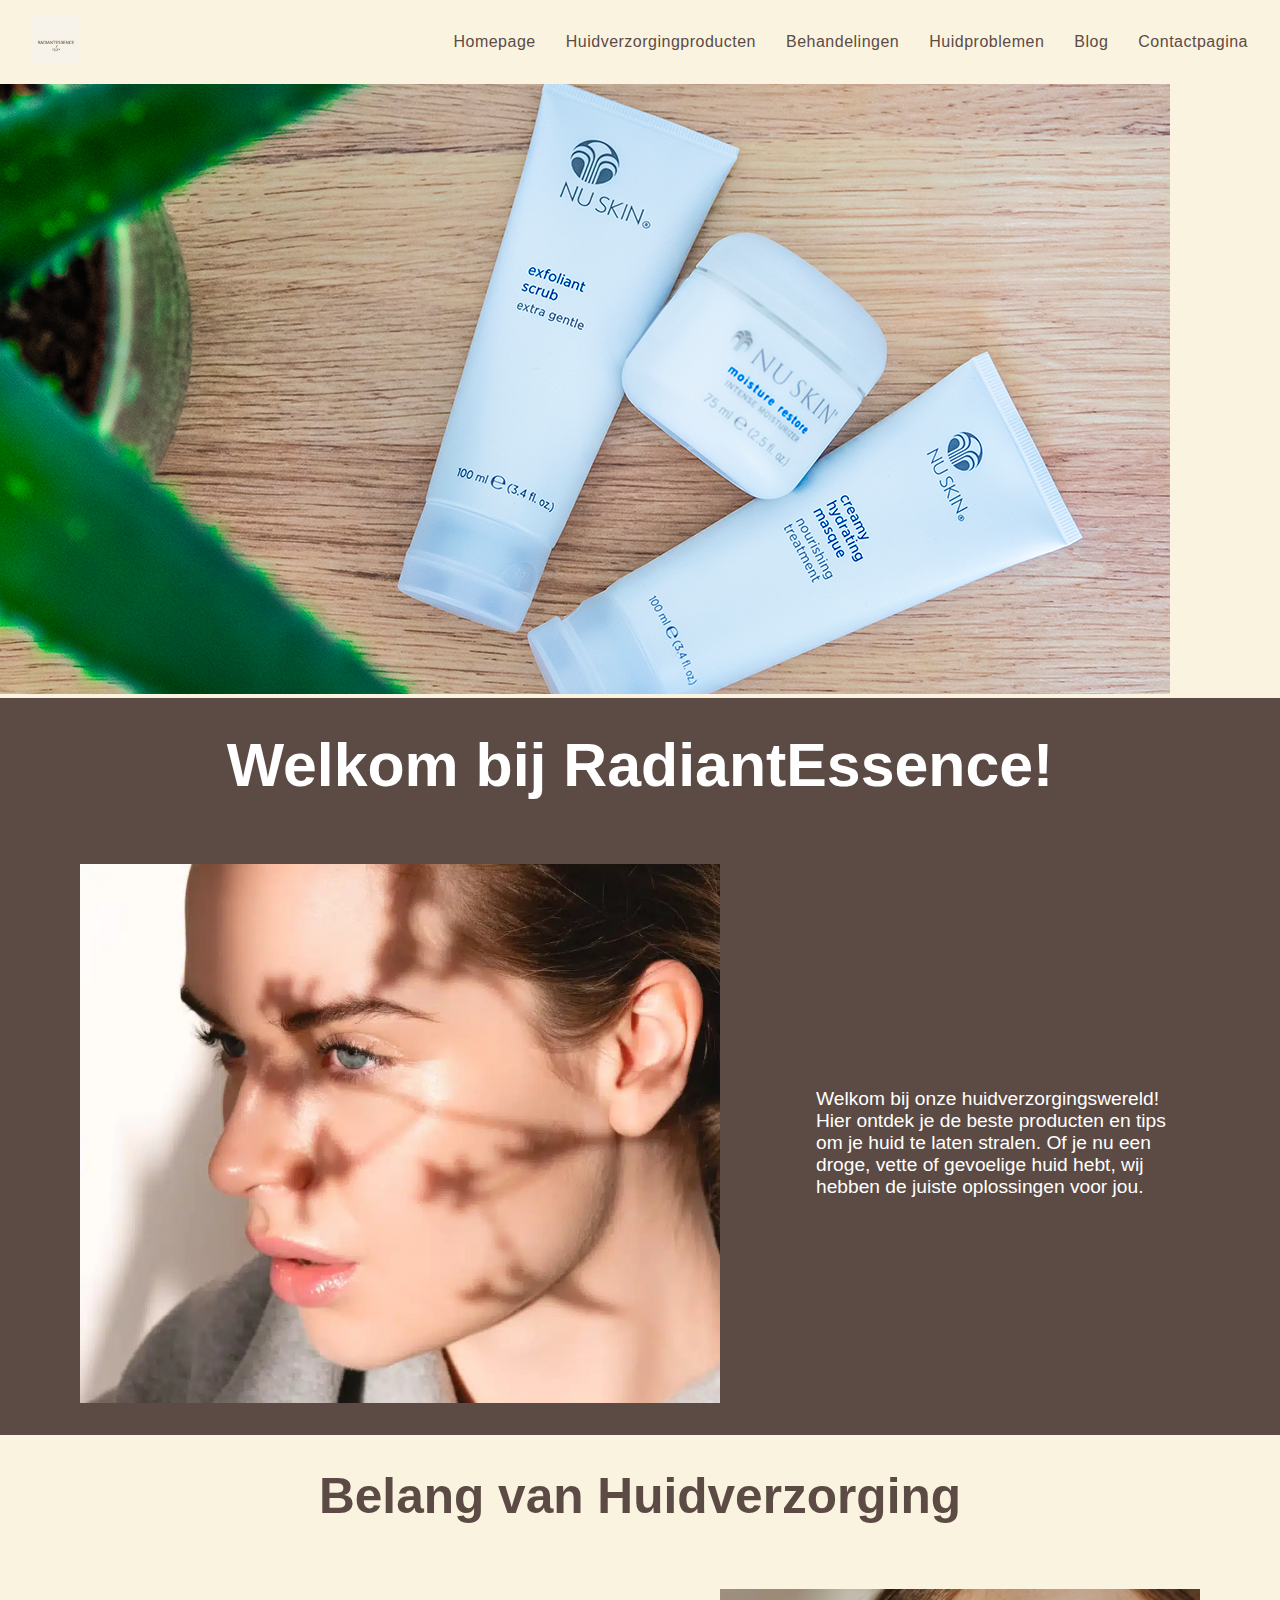
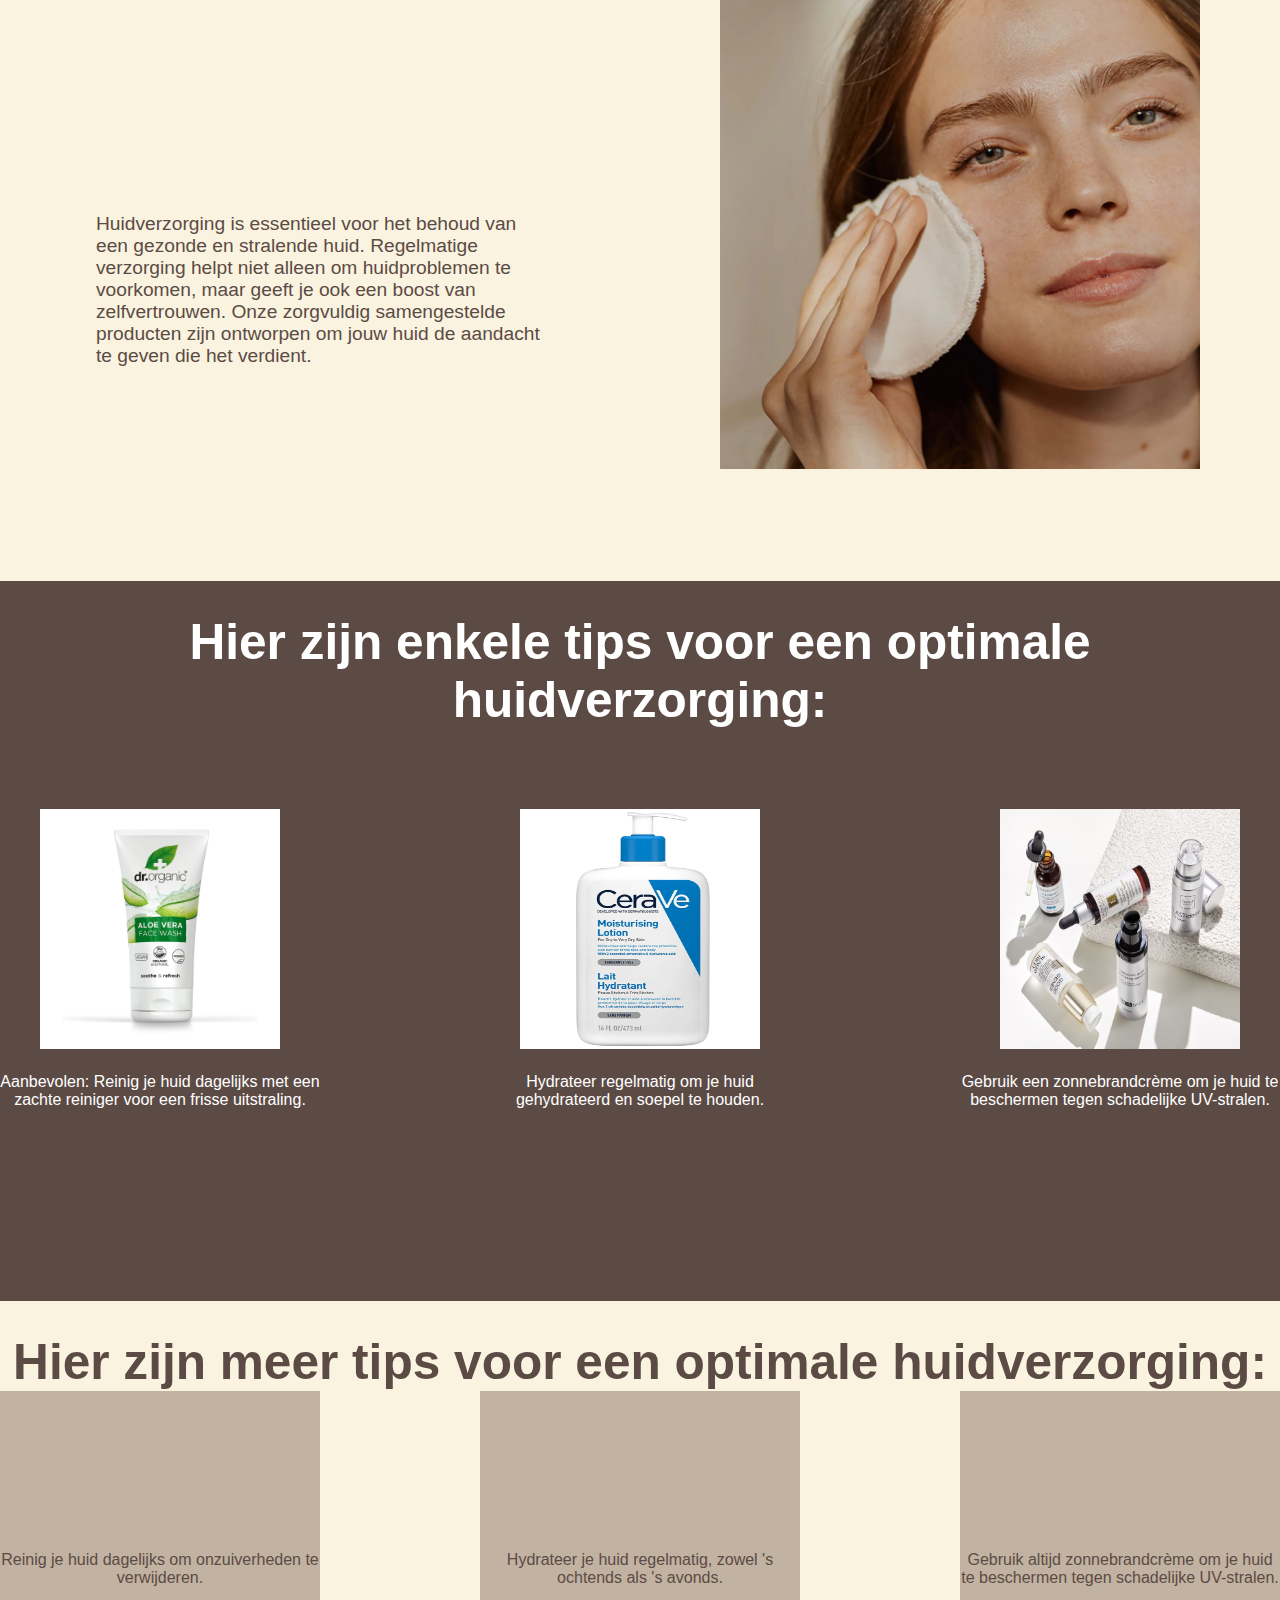
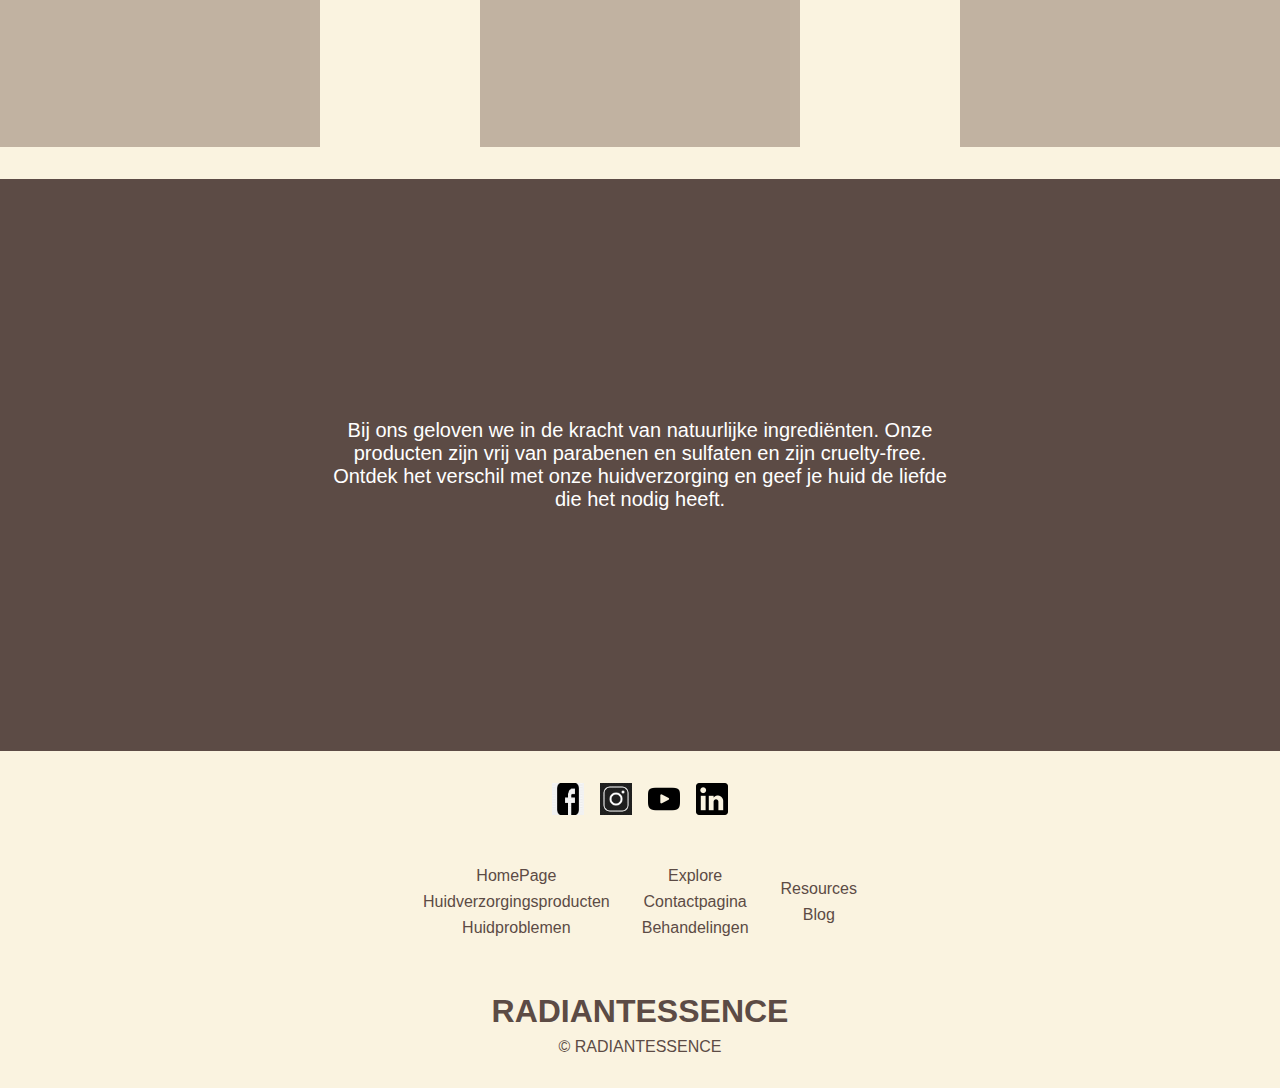
==== index.html @ f11d27d2 "Hello" ====
<!DOCTYPE html>
<html lang="en">
<head>
    <meta charset="UTF-8">
    <meta name="author" content="Your Name">
    <meta name="description" content="RadiantEssence website">
    <meta name="keywords" content="RadiantEssence, skincare, beauty, treatments, blog, contact">
    <meta name="viewport" content="width=device-width, initial-scale=1.0">
    <title>RadiantEssence</title>
    <link rel="stylesheet" href="css/indexstyle.css" type="text/css">
    <link rel="icon" href="img/9cff8f3db808e313619d4ae630f32a95 (1).png">
    <link href="https://fonts.googleapis.com/css2?family=Lora:wght@400;700&display=swap" rel="stylesheet">
</head>
<body>
    <!-- nav -->
    <nav id="mainmenu">          
            <figure class="logo">
                <a href="index.html"><img src="img/9cff8f3db808e313619d4ae630f32a95 (1).png" alt="RadiantEssence Logo" title="RadiantEssence Logo"></a>
            </figure>
            <ul class="nav-links">
                <li><a href="index.html">Homepage</a></li>
                <li><a href="Huidverzorgingproducten.html">Huidverzorgingproducten</a></li>
                <li><a href="Behandelingen.html">Behandelingen</a></li>
                <li><a href="Huidproblemen.html">Huidproblemen</a></li>
                <li><a href="Blog.html">Blog</a></li>
                <li><a href="Contactpagina.html">Contactpagina</a></li>
            </ul>
    </nav>  
    <!-- aside -->
     <aside> 
            <img src="img/9aa9b7d762623cd709b4825ca9b1121b.png" alt="aside_foto">
     </aside>
    <!-- Header-->
    <header class="hero">
        <h1>Welkom bij RadiantEssence!</h1>
        <figure class="image">
            <img src="img/6ca8e59b2b84d67cb17737a99ef91f11.png" alt="header_image">
            <p>Welkom bij onze huidverzorgingswereld! Hier ontdek je de beste producten en tips om je huid te laten stralen. Of je nu een droge, 
                vette of gevoelige huid hebt, wij hebben de juiste oplossingen voor jou.</p>
        </figure>
    </header>
    <!-- Importance of Skincare Section -->
    <section class="skincare-importance">
        <h2>Belang van Huidverzorging</h2>
        <figure class="image_skin">
            <p>Huidverzorging is essentieel voor het behoud van een gezonde en stralende huid. Regelmatige verzorging helpt niet alleen om huidproblemen te voorkomen, 
                maar geeft je ook een boost van zelfvertrouwen. 
                Onze zorgvuldig samengestelde producten zijn ontworpen om jouw huid de aandacht te geven die het verdient.</p>
            <img src="img/5d523033aa50c69d609e8ef409ae76ed.png" alt="Huidverzorging">
        </figure>
    </section>

    <!-- Skincare Tips Section -->
    <section class="tips">
        <h2>Hier zijn enkele tips voor een optimale huidverzorging:</h2>
        <article class="tips-grid">
            <figure class="tip-item">
                <img src="img/440bb18dda47fca14766ad269dd46a8b.png" alt="Product 1">
                <figcaption>Aanbevolen: Reinig je huid dagelijks met een zachte reiniger voor een frisse uitstraling.</figcaption>
            </figure>
            <figure class="tip-item">
                <img src="img/7617f461c7ea8e370bd646a98f7fe594.png" alt="Product 2">
                <figcaption>Hydrateer regelmatig om je huid gehydrateerd en soepel te houden.</figcaption>
            </figure>
            <figure class="tip-item">
                <img src="img/579ad9bda16d3f9eda70781ff24886f7 (1).png" alt="Product 3">
                <figcaption>Gebruik een zonnebrandcrème om je huid te beschermen tegen schadelijke UV-stralen.</figcaption>
            </figure>
        </article>
    </section>

    <!-- Skincare Optimale huidverzorgen Section -->
    <section class="tips-1">
        <h2>Hier zijn meer tips voor een optimale huidverzorging:</h2>
        <article class="tips-grid-1">
            <p class="tip-item-1">Reinig je huid dagelijks om onzuiverheden te verwijderen.</p>
            <p class="tip-item-1">Hydrateer je huid regelmatig, zowel 's ochtends als 's avonds.</p>
            <p class="tip-item-1">Gebruik altijd zonnebrandcrème om je huid te beschermen tegen schadelijke UV-stralen.</p>
        </article>
    </section>

    <!-- Last tips Section -->
    <section class="last-tip">
        <p class="last-tip-item">
            Bij ons geloven we in de kracht van natuurlijke ingrediënten.
            Onze producten zijn vrij van parabenen en sulfaten en zijn cruelty-free. 
            Ontdek het verschil met onze huidverzorging en geef je huid de liefde die het nodig heeft.
        </p>
    </section>
    <!-- Footer -->
    <footer id="company_footer">
        <section class="social-icons">
            <a href="#"><img src="img/icon_facebook.png" alt="Facebook"></a>
            <a href="#"><img src="img/icon_instagram.png" alt="Instagram"></a>
            <a href="#"><img src="img/icon_youtube.png" alt="YouTube"></a>
            <a href="#"><img src="img/icon_linkedin.png" alt="LinkedIn"></a>
        </section>
        <nav class="footer-links">
            <ul>
                <li class="section-title"><a href="index.html">HomePage</a></li>
                <li><a href="Huidverzorgingproducten.html">Huidverzorgingsproducten</a></li>
                <li><a href="Huidproblemen.html">Huidproblemen</a></li>
            </ul>
            <ul>
                <li class="section-title">Explore</li>
                <li><a href="Contactpagina.html">Contactpagina</a></li>
                <li><a href="Behandelingen.html">Behandelingen</a></li>
            </ul>
            <ul>
                <li class="section-title">Resources</li>
                <li><a href="Blog.html">Blog</a></li>
            </ul>
        </nav>
        <figure class="footer-logo">
            <figcaption>RADIANTESSENCE</figcaption>
            <p>&copy; RADIANTESSENCE</p>
        </figure>
    </footer>
</body>
</html>
---- css/indexstyle.css ----
:root {
    --primary-color: #FAF3E0;
    --secondary-color: #C1B2A1;
    --accent-color: #D7B9C31;
    --neutral-color-1: #FFFFFF;
    --neutral-color-2: #5C4B45;
    --font-size-h1: 3.8rem;
    --font-size-h2: 3.1rem;
    --font-size-h3: 2.4rem;
    --font-size-h4: 1.9rem;
    --font-size-h5: 1.6rem;
    --font-size-h6: 1.25rem;
    --font-size-h7: 0.88rem;
    --font-size-h8: 0.56rem;
    --font-size-mobile-h1: 1.5rem;
    --font-size-mobile-h2: 1.2rem;
    --font-size-mobile-h3: 0.94rem;
    --font-size-mobile-h4: 0.69rem;
    --font-size-mobile-h5: 0.56rem;
    --font-size-mobile-h6: 0.44rem;
    --table-border: 2px solid var(--accent-color);
    --main-font: "Open Sans", sans-serif;
    --heading-font: "Montserrat", sans-serif;
    --font-style: normal;
    --font-weight: 400;

}

* {
    margin: 0;
    padding: 0;
    box-sizing: border-box;
    font-family: var(--main-font);
}
html {
    font-size: 16px; /* Set base font-size for easier scaling */
}

body {
    font-family: var(--main-font);
    margin: 0;
    padding: 0;
    background-color: var(--primary-color);
}


nav {
    display: flex;
    justify-content: space-between;
    align-items: center;
    padding: 1rem 2rem;
}

footer {
    background-color: var(--primary-color);
    padding: 2rem 0;
    text-align: center;
    color: var(--neutral-color-2);
}

/* Styling the logo with figure and figcaption */
.logo {
    display: flex;
    align-items: center;
    margin: 0;
}

.logo img {
    width: 3rem;
    height: 3rem;
    margin-right: 0.625rem; 
}

.logo figcaption {
    font-size: 1.5rem;
    font-weight: 700;
    color: var(--neutral-color-2);
    text-transform: uppercase;
}

.nav-links {
    list-style: none;
    display: flex;
    gap: 1.875rem;
}

.nav-links li {
    display: inline;
}

.nav-links a {
    text-decoration: none;
    color: var(--neutral-color-2);
    font-size: 1rem;
    letter-spacing: 0.03125rem;
    transition: color 0.3s ease;
}

.nav-links a:hover {
    color: var(--accent-color);
}

/* Hero Section */
.hero {
    background-size: cover;
    background-color: #5C4B45;
    color: var(--neutral-color-1);
    padding: 2em 0;
}

.hero > figure > img {
    width: 40em;
    height: auto;
    padding: 4em 0 0 0;
    margin-left: 5em;
}

.hero > figure {
    display: flex;
}

.hero > h1 {
    font-size: var(--font-size-h1);
    background-position: center;
    text-align: center;
}

.hero > figure > p {
    font-size: 1.2em;
    background-position: center;
    margin: 15em 5em 0 5em;
}

/* Skincare Importance Section */
.skincare-importance {
    background-size: cover;
    color: var(--neutral-color-2);
    padding: 2em 0;
    background-color: var(--primary-color);
}
.skincare-importance > figure{
    display: flex;
}
.skincare-importance > figure >img {
    width: 40em;
    height: auto;
    padding: 4em 5em 5em 5em;
}

.skincare-importance > h2 {
    font-size: var(--font-size-h2);
    background-position: center;
    text-align: center;
}

.skincare-importance > figure > p{
    font-size: 1.2em;
    background-position: center;
    margin: 15em 5em 0 5em;
}

/* Skincare Tips Section */
.tips {
    background-color: var(--neutral-color-2);
    background-size: cover;
    text-align: center;
    padding: 2em 0;
}

.tips > h2 {
    color: var(--neutral-color-1);
    font-size: var(--font-size-h2);
    background-position: center;
    text-align: center;
}

.tips-grid {
    display: flex;
    justify-content: center;
    gap: 10em;
}

.tip-item {
    padding: 5em 0 10em 0;
    width: 20em;
    text-align: center;
    color: var(--neutral-color-1);
}

.tip-item img {
    width: 15em;
    height: 15em;
    margin-bottom: 20px;
} 

/* Skincare andere Tips Section */
.tips-1 {
    background-color: var(--primary-color);
    background-size: cover;
    text-align: center;
    padding: 2em 0;
}

.tips-1 > h2 {
    color: var(--neutral-color-2);
    font-size: var(--font-size-h2);
    background-position: center;
    text-align: center;
}

.tips-grid-1 {
    display: flex;
    justify-content: center;
    gap: 10em;
    background-color: var(--primary-color);
}

.tip-item-1 {
    padding: 10em 0 10em 0;
    width: 20em;
    text-align: center;
    color: var(--neutral-color-2);
    background-color: var(--secondary-color);
}

/* Last tips Section */
.last-tip {
    background-color: var(--neutral-color-2);
    background-size: cover;
    text-align: center;
    padding: 15em 20em 15em 20em;
}

.last-tip > p {
    color: var(--neutral-color-1);
    font-size: var(--font-size-h6);
    background-position: center;
    text-align: center;
}

/* Social Icons */
.social-icons {
    display: flex;
    justify-content: center;
    gap: 1rem;
    margin-bottom: 2rem;
}

.social-icons img {
    width: 2rem;
    height: 2rem;
}

/* Footer Links */
.footer-links {
    display: flex;
    justify-content: center;
    gap: 2rem;
    margin-bottom: 2rem;
}

.footer-links ul {
    list-style: none;
}

.footer-links li {
    margin-bottom: 0.5rem;
}

.footer-links strong {
    font-size: 1.125rem;
    color: var(--neutral-color-2);
}

.footer-links a {
    text-decoration: none;
    color: var(--neutral-color-2);
    font-size: 1rem;
    transition: color 0.3s ease;
}

.footer-links a:hover {
    color: var(--accent-color);
}

/* Footer Logo */
.footer-logo {
    text-align: center;
}

.footer-logo figcaption {
    font-size: 2rem;
    font-weight: 700;
    margin-bottom: 0.5rem;
    color: var(--neutral-color-2);
}

/* Responsive Design */
@media (max-width: 48em) { /* 768px equivalent */

    /* General Body Padding */
    body {
        padding: 1em;
    }

    /* Navbar adjustments */
    nav {
        flex-direction: column;
        align-items: flex-start;
        padding: 0.5em 1em;
    }

    .nav-links {
        flex-direction: column;
        gap: 1em;
    }

    /* Hero Section adjustments */
    .hero {
        padding: 1em 0;
        text-align: center;
    }

    .hero > figure > img {
        width: 100%;
        height: auto;
        margin: 1em 0;
    }

    .hero > h1 {
        font-size: var(--font-size-h1);
    }

    .hero > figure > p {
        font-size: var(--font-size-h5);
        margin: 1em;
    }

    /* Skincare Importance Section */
    .skincare-importance {
        padding: 1em 0;
        text-align: center;
    }

    .skincare-importance > figure > img {
        width: 100%;
        height: auto;
        padding: 1em;
    }

    .skincare-importance > h2 {
        font-size: var(--font-size-h2);
    }

    .skincare-importance > figure > p {
        font-size: var(--font-size-h5);
        margin: 1em;
    }

    /* Tips Section adjustments */
    .tips-grid, .tips-grid-1 {
        flex-direction: column;
        gap: 1em;
    }

    .tip-item, .tip-item-1 {
        width: 100%;
        padding: 1em;
    }

    .tip-item img, .tip-item-1 img {
        width: 100%;
        height: auto;
        margin-bottom: 1em;
    }

    /* Last Tips Section adjustments */
    .last-tip {
        padding: 2em;
        font-size: var(--font-size-h5);
    }

    /* Footer adjustments */
    .footer-links {
        flex-direction: column;
        align-items: center;
        gap: 1em;
    }

    .social-icons {
        justify-content: center;
        margin-bottom: 1em;
    }

    /* Footer Logo adjustments */
    .footer-logo figcaption {
        font-size: var(--font-size-h3);
        margin-bottom: 0.5em;
    }
}
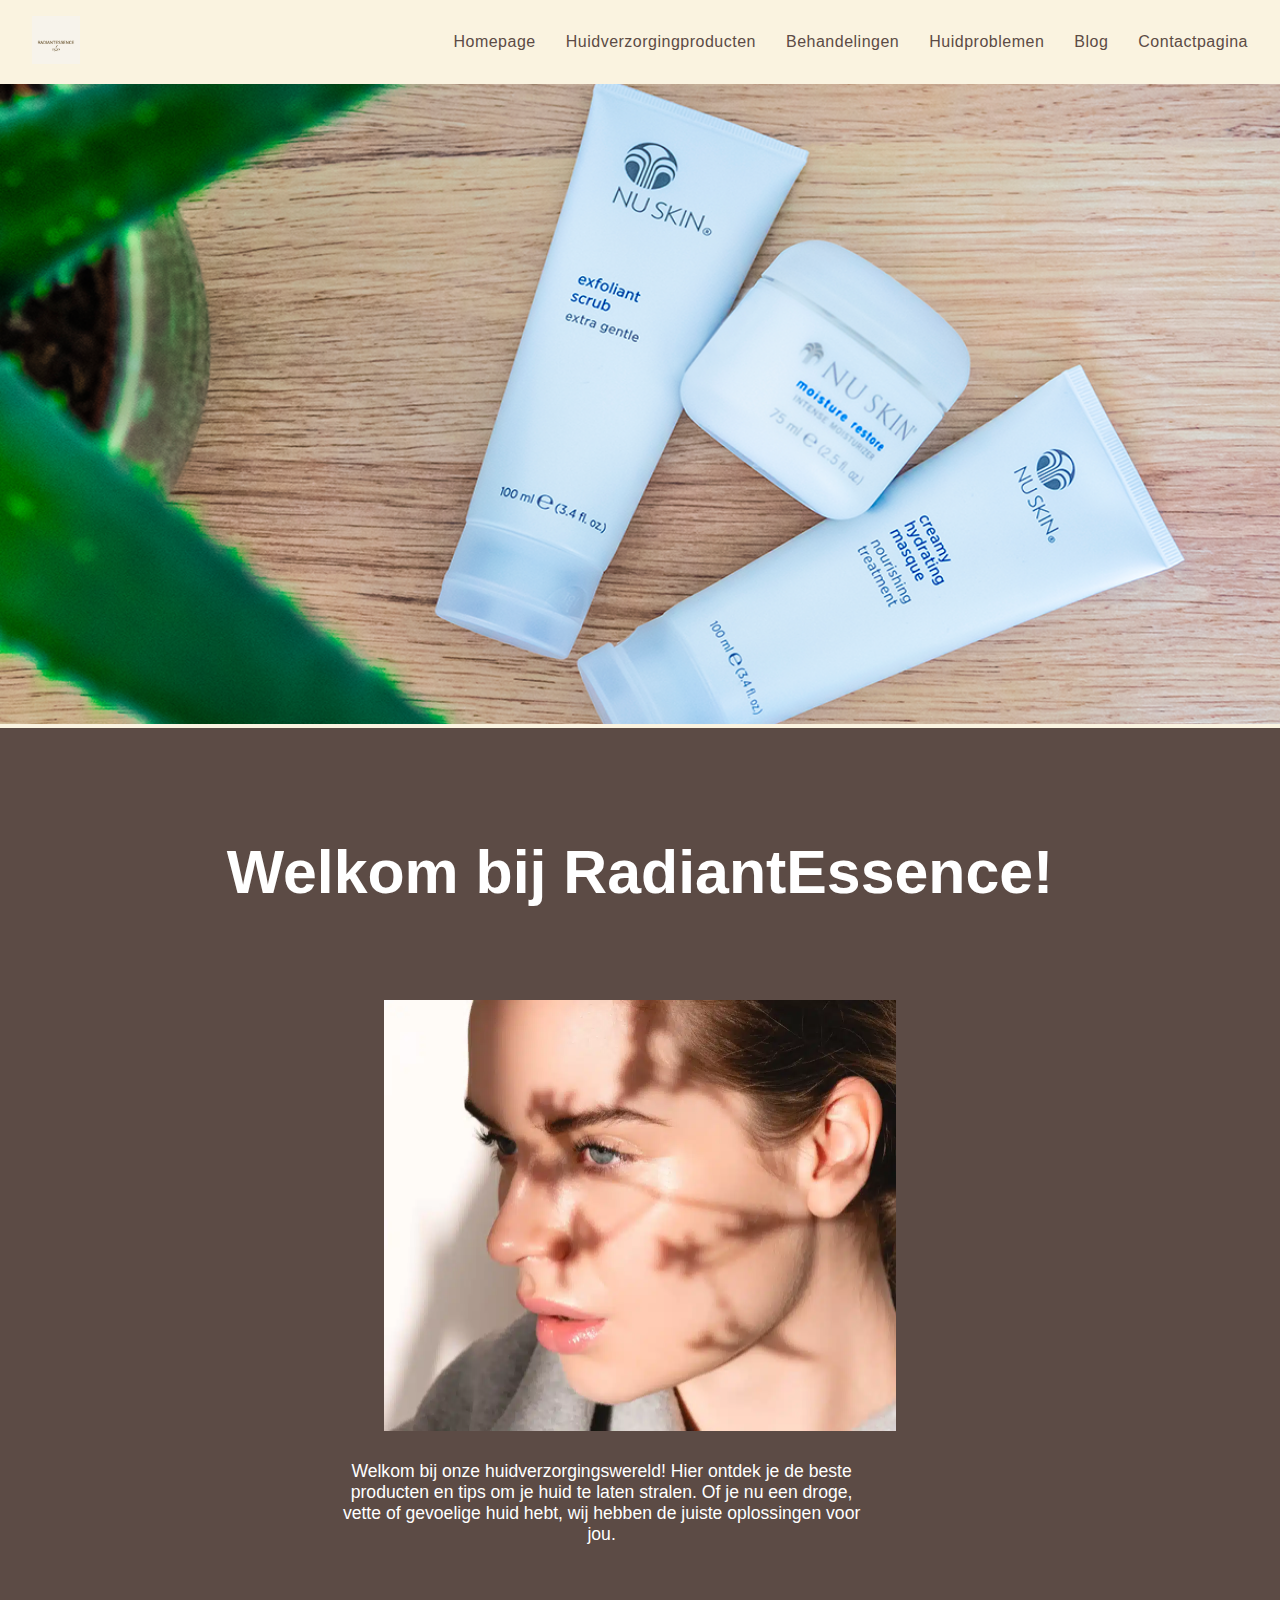
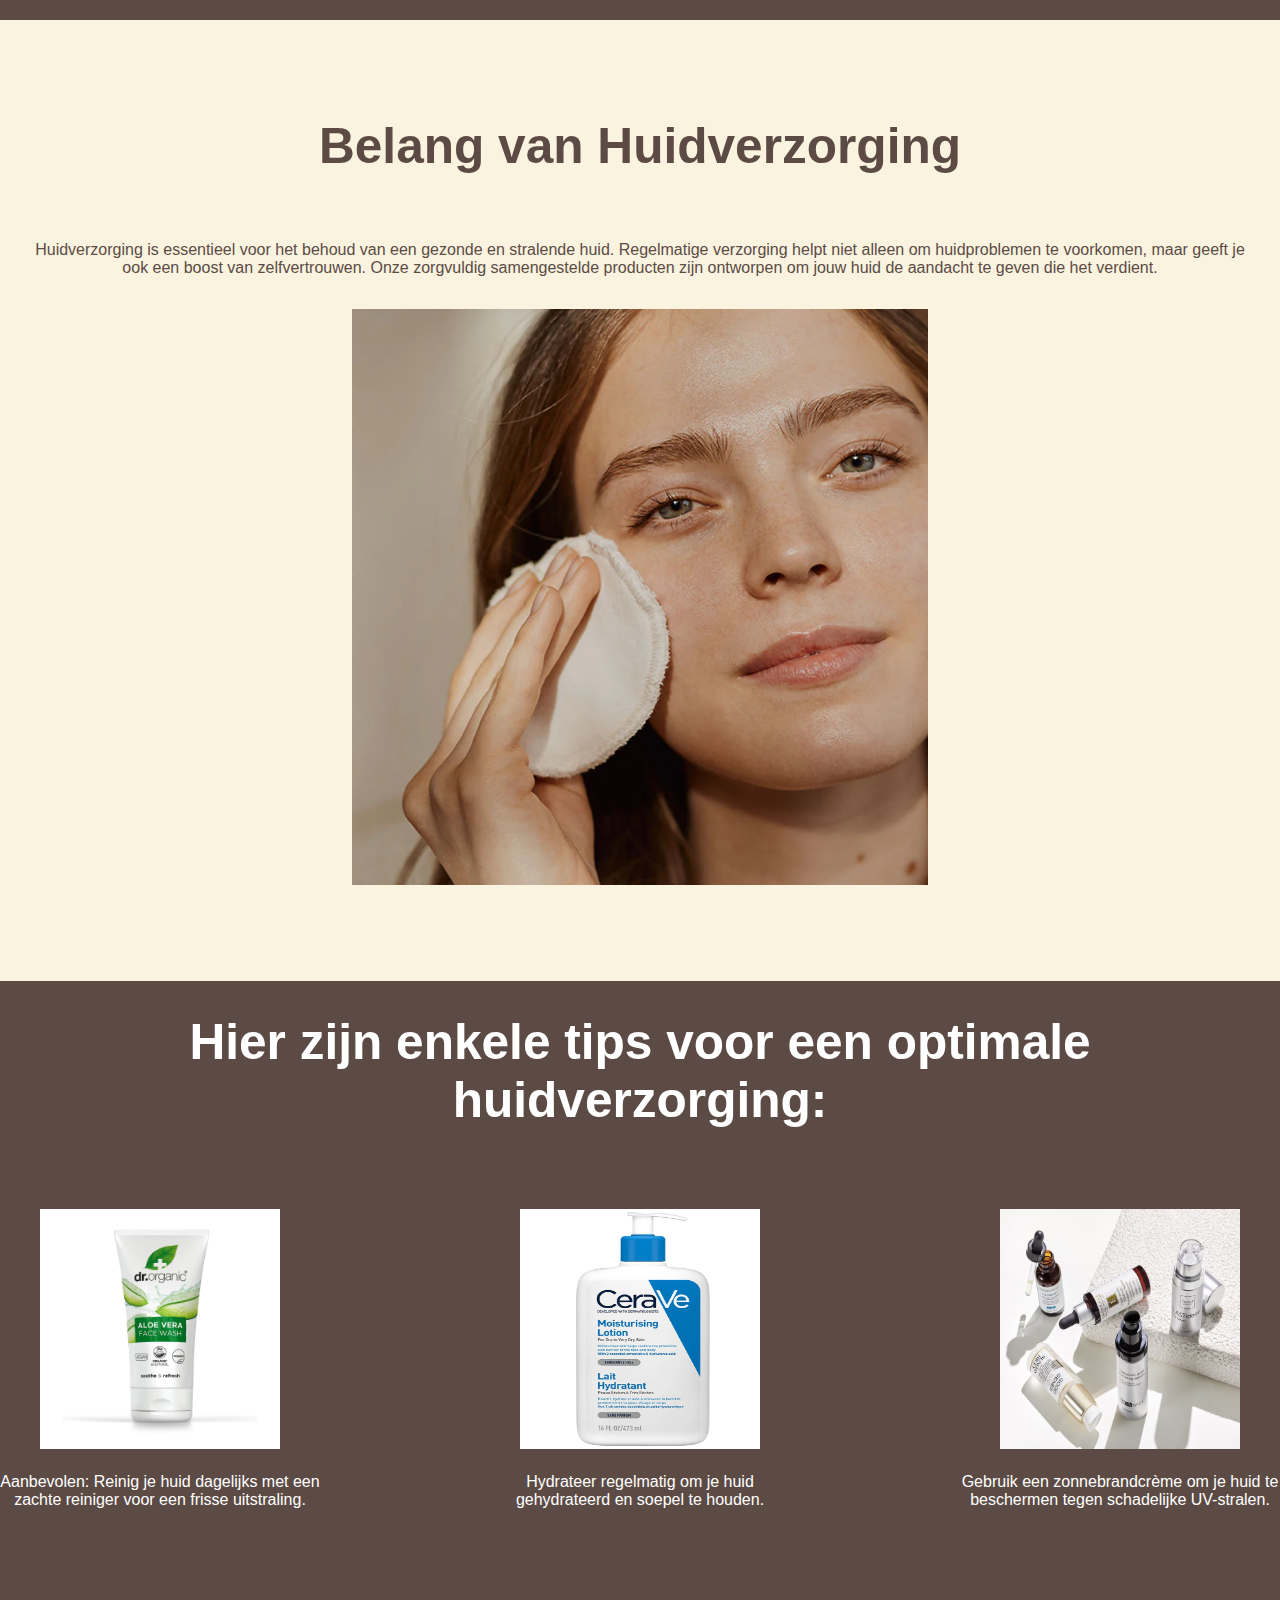
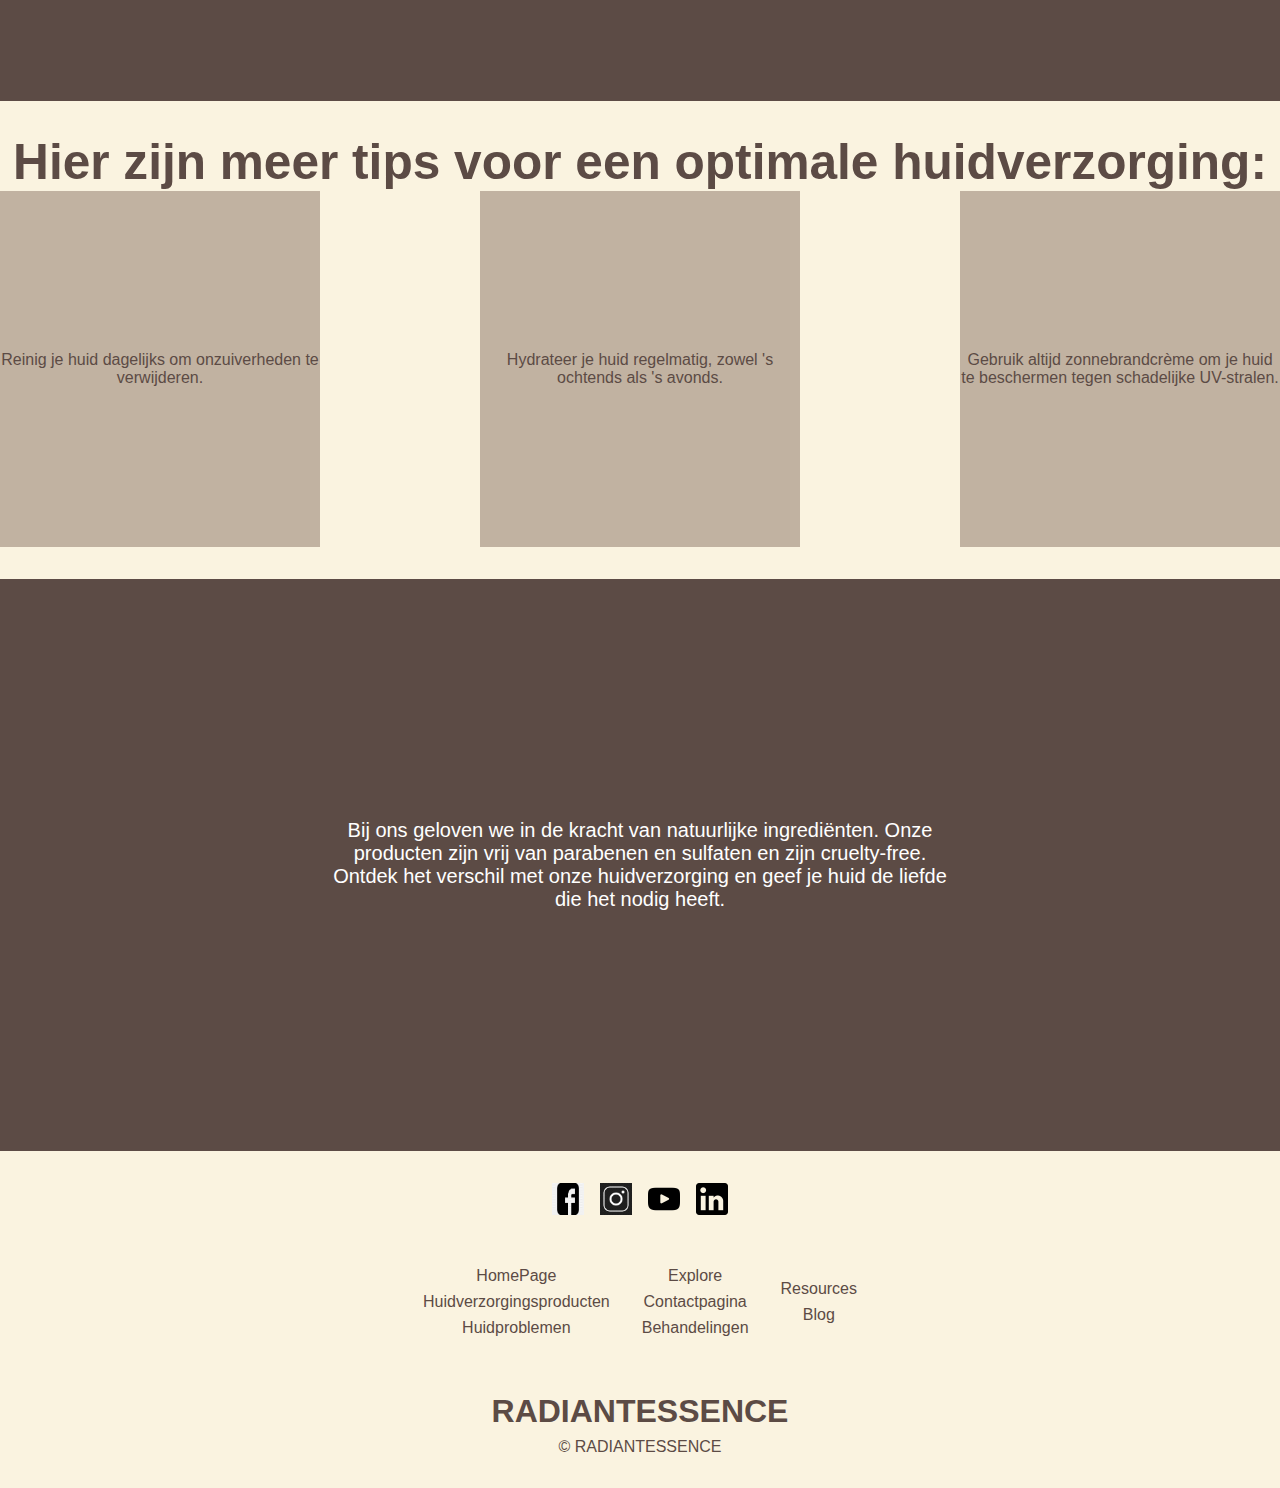
==== commit 13224cb9: "Updates" ====
--- a/index.html
+++ b/index.html
@@ -26,10 +26,10 @@
                 <li><a href="Contactpagina.html">Contactpagina</a></li>
             </ul>
     </nav>  
-    <!-- aside -->
-     <aside> 
-            <img src="img/9aa9b7d762623cd709b4825ca9b1121b.png" alt="aside_foto">
-     </aside>
+    <!-- Header pic -->
+     <section class="head-pic">
+            <img src="img/9aa9b7d762623cd709b4825ca9b1121b.png" alt="head-pic">
+     </section>
     <!-- Header-->
     <header class="hero">
         <h1>Welkom bij RadiantEssence!</h1>
--- a/css/indexstyle.css
+++ b/css/indexstyle.css
@@ -99,64 +99,66 @@
 .nav-links a:hover {
     color: var(--accent-color);
 }
-
+/*Head pic*/
+.head-pic img {
+    width: 100%;
+    height: auto;
+    max-height: 40em;
+}
 /* Hero Section */
 .hero {
-    background-size: cover;
     background-color: #5C4B45;
     color: var(--neutral-color-1);
-    padding: 2em 0;
+    padding: 3em 1em;
+    text-align: center; 
+    display: flex;
+    flex-direction: column;
+    align-items: center;
 }
 
 .hero > figure > img {
-    width: 40em;
+    width: 80%;
+    max-width: 40em; 
     height: auto;
-    padding: 4em 0 0 0;
-    margin-left: 5em;
-}
-
-.hero > figure {
-    display: flex;
+    padding: 2em 0 0 0;
 }
 
 .hero > h1 {
     font-size: var(--font-size-h1);
-    background-position: center;
-    text-align: center;
+    margin: 1em 0;
 }
 
 .hero > figure > p {
-    font-size: 1.2em;
-    background-position: center;
-    margin: 15em 5em 0 5em;
+    font-size: 1.1em;
+    margin: 1.5em 1em;
+    max-width: 30em;
 }
 
 /* Skincare Importance Section */
 .skincare-importance {
-    background-size: cover;
-    color: var(--neutral-color-2);
-    padding: 2em 0;
-    background-color: var(--primary-color);
-}
-.skincare-importance > figure{
-    display: flex;
-}
-.skincare-importance > figure >img {
-    width: 40em;
+    color: var(--neutral-color-2);
+    padding: 3em 1em;
+    background-color: var(--primary-color);
+    text-align: center;
+}
+
+.skincare-importance > figure {
+    display: flex;
+    flex-direction: column;
+    align-items: center;
+    padding: 1em;
+}
+
+.skincare-importance > figure > img {
+    width: 80%;
+    max-width: 40em;
     height: auto;
-    padding: 4em 5em 5em 5em;
+    padding: 2em;
 }
 
 .skincare-importance > h2 {
     font-size: var(--font-size-h2);
-    background-position: center;
-    text-align: center;
-}
-
-.skincare-importance > figure > p{
-    font-size: 1.2em;
-    background-position: center;
-    margin: 15em 5em 0 5em;
+    margin: 1em;
 }
 
 /* Skincare Tips Section */
@@ -300,7 +302,7 @@
 
     /* General Body Padding */
     body {
-        padding: 1em;
+        padding: 0.5em;
     }
 
     /* Navbar adjustments */
@@ -315,48 +317,26 @@
         gap: 1em;
     }
 
-    /* Hero Section adjustments */
-    .hero {
-        padding: 1em 0;
-        text-align: center;
+    .hero > h1 {
+        font-size: 1.8rem;
     }
 
     .hero > figure > img {
-        width: 100%;
-        height: auto;
-        margin: 1em 0;
-    }
-
-    .hero > h1 {
-        font-size: var(--font-size-h1);
+        width: 20em;
     }
 
     .hero > figure > p {
-        font-size: var(--font-size-h5);
-        margin: 1em;
-    }
-
-    /* Skincare Importance Section */
-    .skincare-importance {
-        padding: 1em 0;
-        text-align: center;
+        font-size: 1rem;
+        margin: 1em 1em;
+    }
+
+    .skincare-importance > h2 {
+        font-size: 1.6rem;
     }
 
     .skincare-importance > figure > img {
-        width: 100%;
-        height: auto;
-        padding: 1em;
-    }
-
-    .skincare-importance > h2 {
-        font-size: var(--font-size-h2);
-    }
-
-    .skincare-importance > figure > p {
-        font-size: var(--font-size-h5);
-        margin: 1em;
-    }
-
+        width: 20em;
+    }
     /* Tips Section adjustments */
     .tips-grid, .tips-grid-1 {
         flex-direction: column;
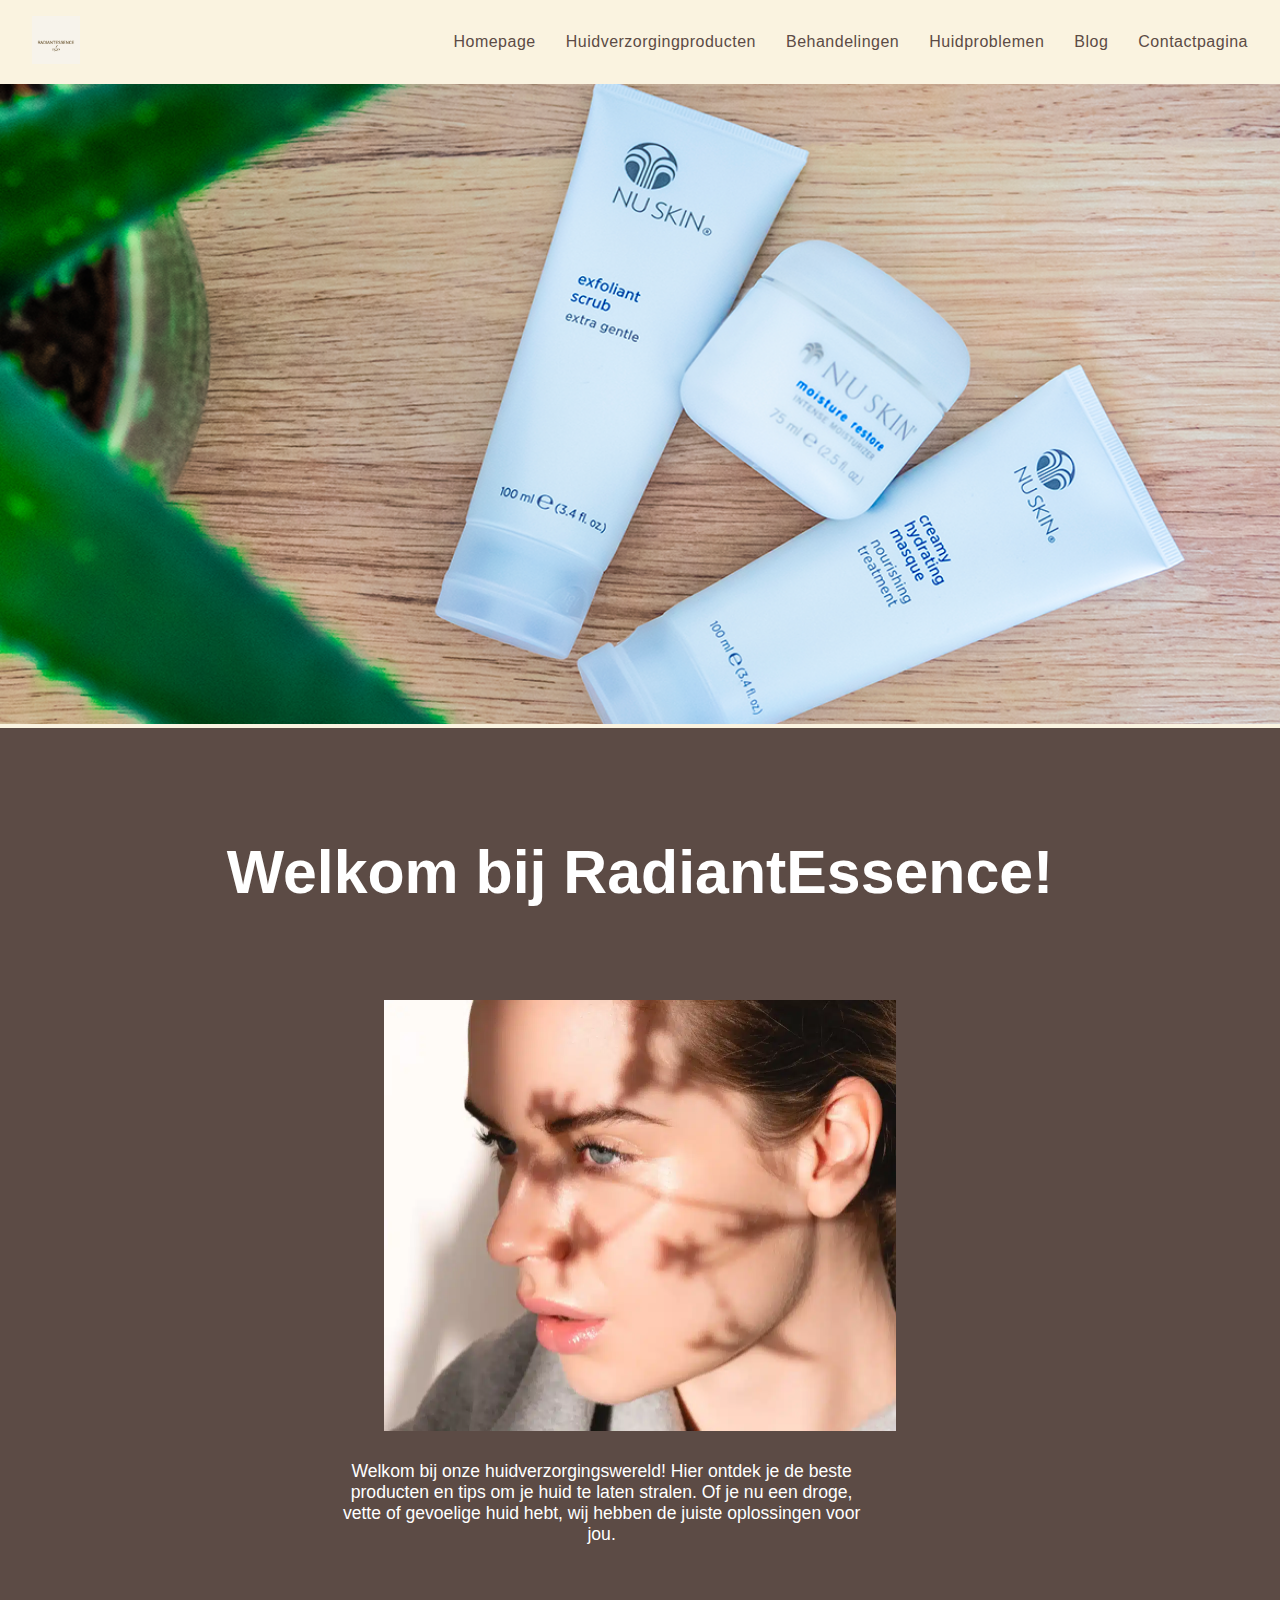
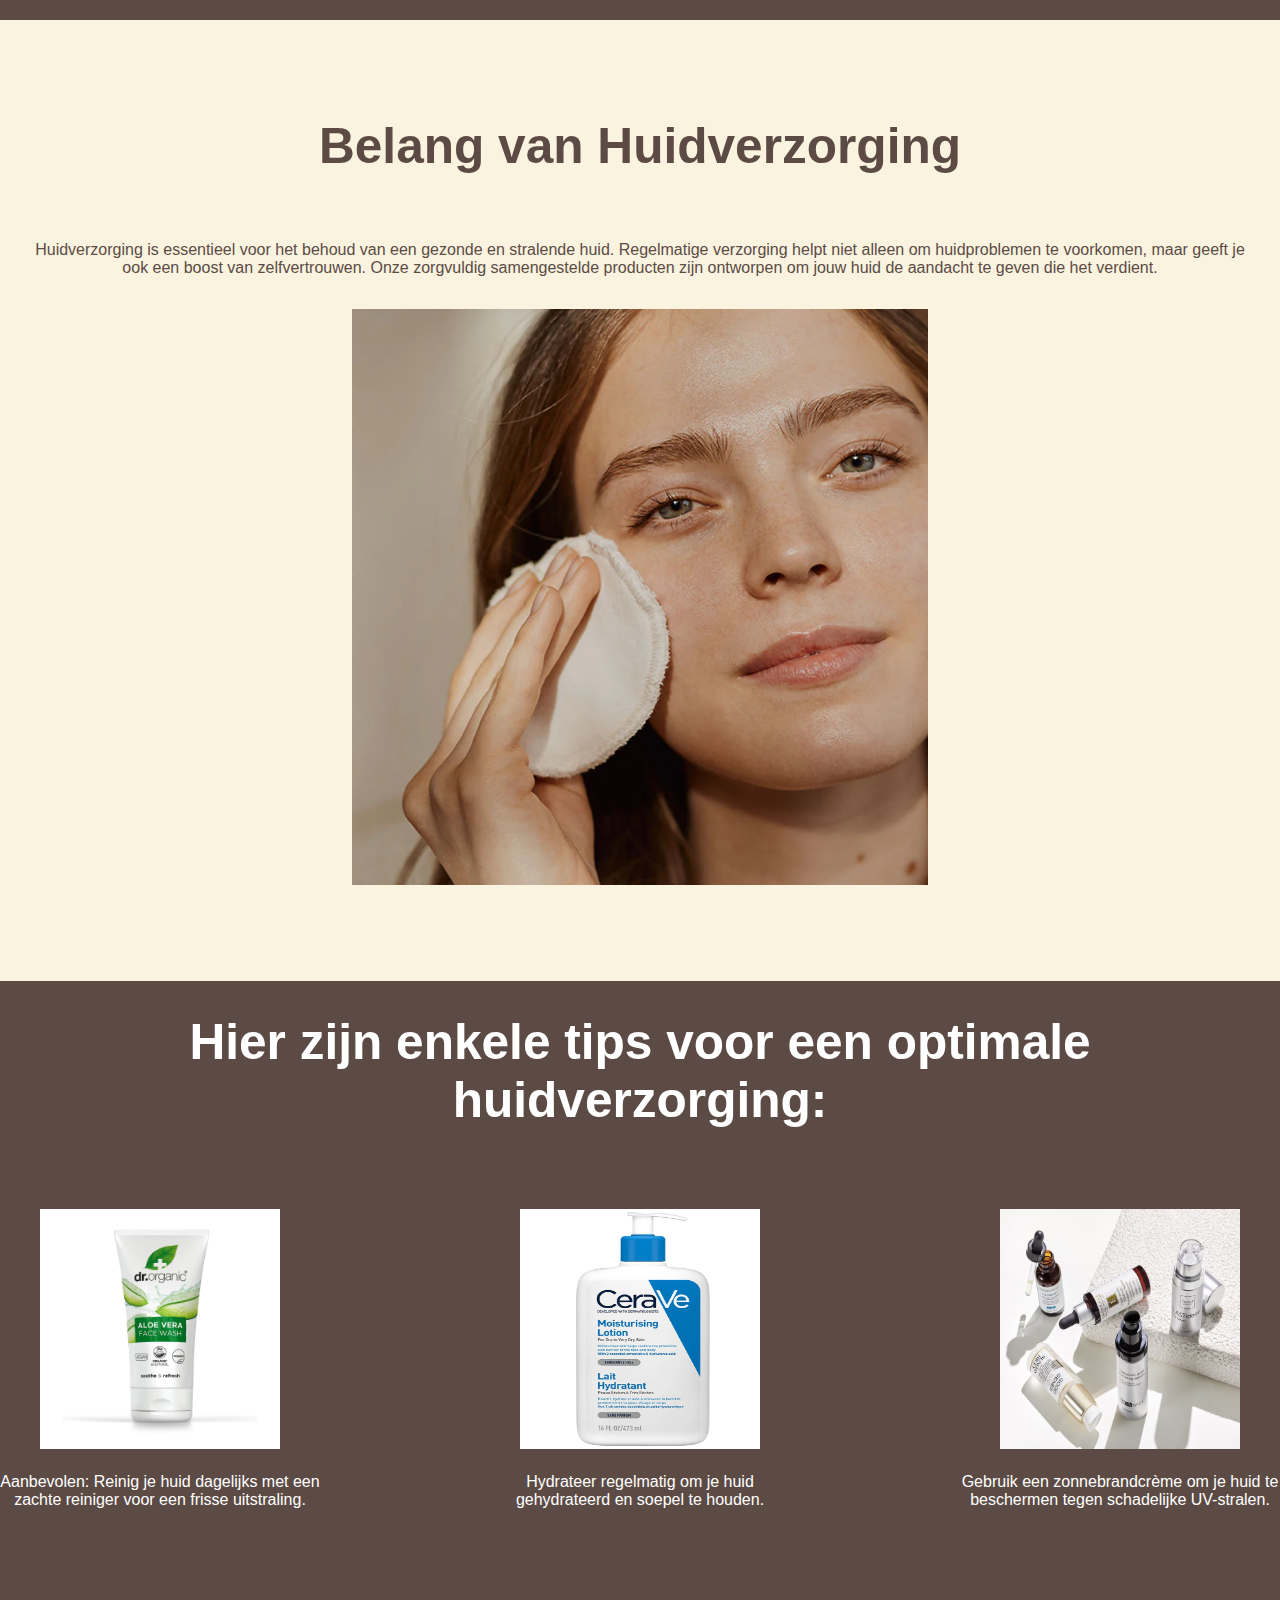
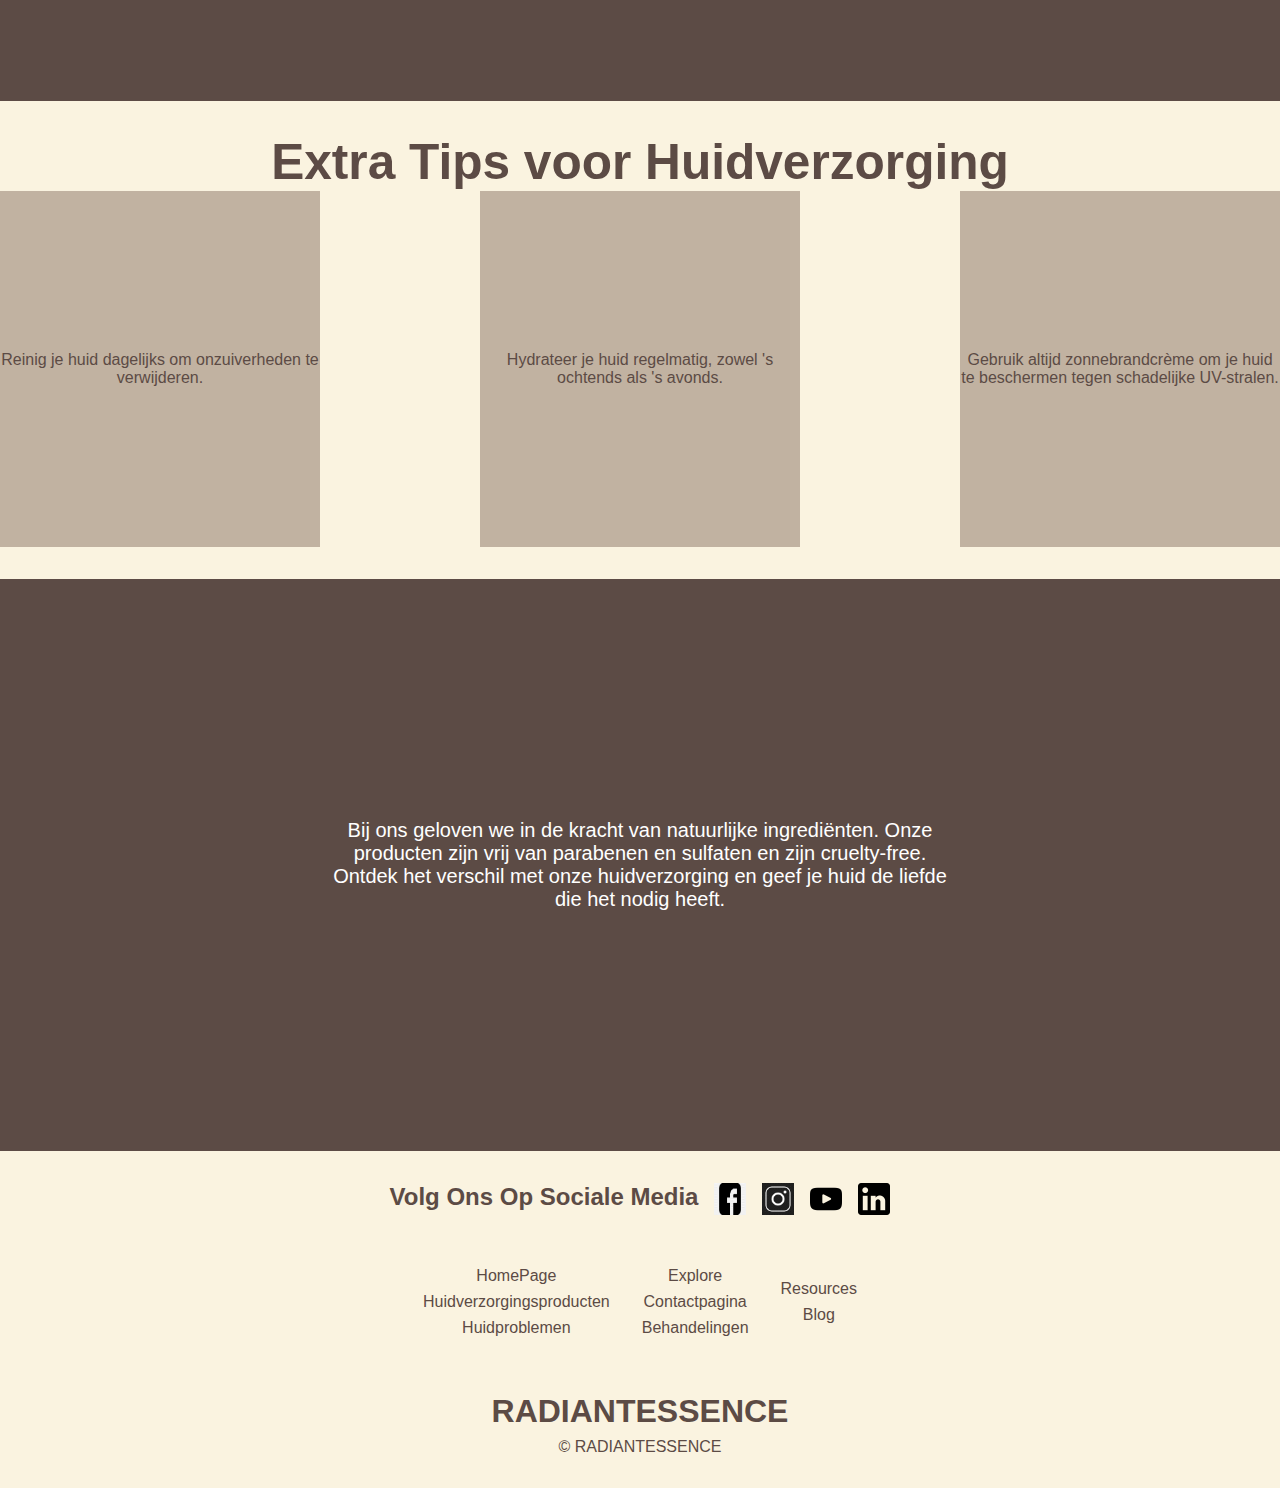
==== commit 863e7227: "New updating" ====
--- a/index.html
+++ b/index.html
@@ -8,14 +8,14 @@
     <meta name="viewport" content="width=device-width, initial-scale=1.0">
     <title>RadiantEssence</title>
     <link rel="stylesheet" href="css/indexstyle.css" type="text/css">
-    <link rel="icon" href="img/9cff8f3db808e313619d4ae630f32a95 (1).png">
+    <link rel="icon" href="img/9cff8f3db808e313619d4ae630f32a95-(1).png">
     <link href="https://fonts.googleapis.com/css2?family=Lora:wght@400;700&display=swap" rel="stylesheet">
 </head>
 <body>
     <!-- nav -->
     <nav id="mainmenu">          
             <figure class="logo">
-                <a href="index.html"><img src="img/9cff8f3db808e313619d4ae630f32a95 (1).png" alt="RadiantEssence Logo" title="RadiantEssence Logo"></a>
+                <a href="index.html"><img src="img/9cff8f3db808e313619d4ae630f32a95-(1).png" alt="RadiantEssence Logo" title="RadiantEssence Logo"></a>
             </figure>
             <ul class="nav-links">
                 <li><a href="index.html">Homepage</a></li>
@@ -27,9 +27,9 @@
             </ul>
     </nav>  
     <!-- Header pic -->
-     <section class="head-pic">
-            <img src="img/9aa9b7d762623cd709b4825ca9b1121b.png" alt="head-pic">
-     </section>
+    <figure class="head-web">
+            <img src="img/9aa9b7d762623cd709b4825ca9b1121b.png" alt="head-pic" title="HeadWebsite">
+    </figure>
     <!-- Header-->
     <header class="hero">
         <h1>Welkom bij RadiantEssence!</h1>
@@ -54,6 +54,7 @@
     <section class="tips">
         <h2>Hier zijn enkele tips voor een optimale huidverzorging:</h2>
         <article class="tips-grid">
+            <h3>Product Tips</h3>
             <figure class="tip-item">
                 <img src="img/440bb18dda47fca14766ad269dd46a8b.png" alt="Product 1">
                 <figcaption>Aanbevolen: Reinig je huid dagelijks met een zachte reiniger voor een frisse uitstraling.</figcaption>
@@ -63,33 +64,36 @@
                 <figcaption>Hydrateer regelmatig om je huid gehydrateerd en soepel te houden.</figcaption>
             </figure>
             <figure class="tip-item">
-                <img src="img/579ad9bda16d3f9eda70781ff24886f7 (1).png" alt="Product 3">
+                <img src="img/579ad9bda16d3f9eda70781ff24886f7-(1).png" alt="Product 3">
                 <figcaption>Gebruik een zonnebrandcrème om je huid te beschermen tegen schadelijke UV-stralen.</figcaption>
             </figure>
         </article>
     </section>
 
-    <!-- Skincare Optimale huidverzorgen Section -->
-    <section class="tips-1">
-        <h2>Hier zijn meer tips voor een optimale huidverzorging:</h2>
-        <article class="tips-grid-1">
-            <p class="tip-item-1">Reinig je huid dagelijks om onzuiverheden te verwijderen.</p>
-            <p class="tip-item-1">Hydrateer je huid regelmatig, zowel 's ochtends als 's avonds.</p>
-            <p class="tip-item-1">Gebruik altijd zonnebrandcrème om je huid te beschermen tegen schadelijke UV-stralen.</p>
-        </article>
-    </section>
+<!-- Skincare Optimale huidverzorgen Section -->
+<section class="tips-1">
+    <h2>Extra Tips voor Huidverzorging</h2>
+    <article class="tips-grid-1">
+        <h3>Belangrijke Dagelijkse Routine Tips</h3>
+        <p class="tip-item-1">Reinig je huid dagelijks om onzuiverheden te verwijderen.</p>
+        <p class="tip-item-1">Hydrateer je huid regelmatig, zowel 's ochtends als 's avonds.</p>
+        <p class="tip-item-1">Gebruik altijd zonnebrandcrème om je huid te beschermen tegen schadelijke UV-stralen.</p>
+    </article>
+</section>
 
-    <!-- Last tips Section -->
-    <section class="last-tip">
-        <p class="last-tip-item">
-            Bij ons geloven we in de kracht van natuurlijke ingrediënten.
-            Onze producten zijn vrij van parabenen en sulfaten en zijn cruelty-free. 
-            Ontdek het verschil met onze huidverzorging en geef je huid de liefde die het nodig heeft.
-        </p>
-    </section>
+<!-- Last Tips Section -->
+<section class="last-tip">
+    <h2>Onze Filosofie</h2> 
+    <p class="last-tip-item">
+        Bij ons geloven we in de kracht van natuurlijke ingrediënten.
+        Onze producten zijn vrij van parabenen en sulfaten en zijn cruelty-free. 
+        Ontdek het verschil met onze huidverzorging en geef je huid de liefde die het nodig heeft.
+    </p>
+</section>
     <!-- Footer -->
     <footer id="company_footer">
         <section class="social-icons">
+            <h2>Volg Ons Op Sociale Media</h2> 
             <a href="#"><img src="img/icon_facebook.png" alt="Facebook"></a>
             <a href="#"><img src="img/icon_instagram.png" alt="Instagram"></a>
             <a href="#"><img src="img/icon_youtube.png" alt="YouTube"></a>
--- a/css/indexstyle.css
+++ b/css/indexstyle.css
@@ -1,7 +1,7 @@
 :root {
     --primary-color: #FAF3E0;
     --secondary-color: #C1B2A1;
-    --accent-color: #D7B9C31;
+    --accent-color: #D7B9C3;
     --neutral-color-1: #FFFFFF;
     --neutral-color-2: #5C4B45;
     --font-size-h1: 3.8rem;
@@ -19,13 +19,12 @@
     --font-size-mobile-h5: 0.56rem;
     --font-size-mobile-h6: 0.44rem;
     --table-border: 2px solid var(--accent-color);
-    --main-font: "Open Sans", sans-serif;
+    --main-font:sans-serif;
     --heading-font: "Montserrat", sans-serif;
     --font-style: normal;
     --font-weight: 400;
 
 }
-
 * {
     margin: 0;
     padding: 0;
@@ -99,15 +98,16 @@
 .nav-links a:hover {
     color: var(--accent-color);
 }
+
 /*Head pic*/
-.head-pic img {
+.head-web > img {
     width: 100%;
     height: auto;
     max-height: 40em;
 }
 /* Hero Section */
 .hero {
-    background-color: #5C4B45;
+    background-color: var(--neutral-color-2);
     color: var(--neutral-color-1);
     padding: 3em 1em;
     text-align: center; 
@@ -182,6 +182,10 @@
     gap: 10em;
 }
 
+.tips-grid > h3 {
+    display: none;
+}
+
 .tip-item {
     padding: 5em 0 10em 0;
     width: 20em;
@@ -224,6 +228,9 @@
     color: var(--neutral-color-2);
     background-color: var(--secondary-color);
 }
+.tips-grid-1 > h3 {
+    display: none;
+}
 
 /* Last tips Section */
 .last-tip {
@@ -239,6 +246,10 @@
     background-position: center;
     text-align: center;
 }
+
+.last-tip > h2 {
+    display: none;
+} 
 
 /* Social Icons */
 .social-icons {
@@ -329,6 +340,7 @@
         font-size: 1rem;
         margin: 1em 1em;
     }
+    
 
     .skincare-importance > h2 {
         font-size: 1.6rem;
